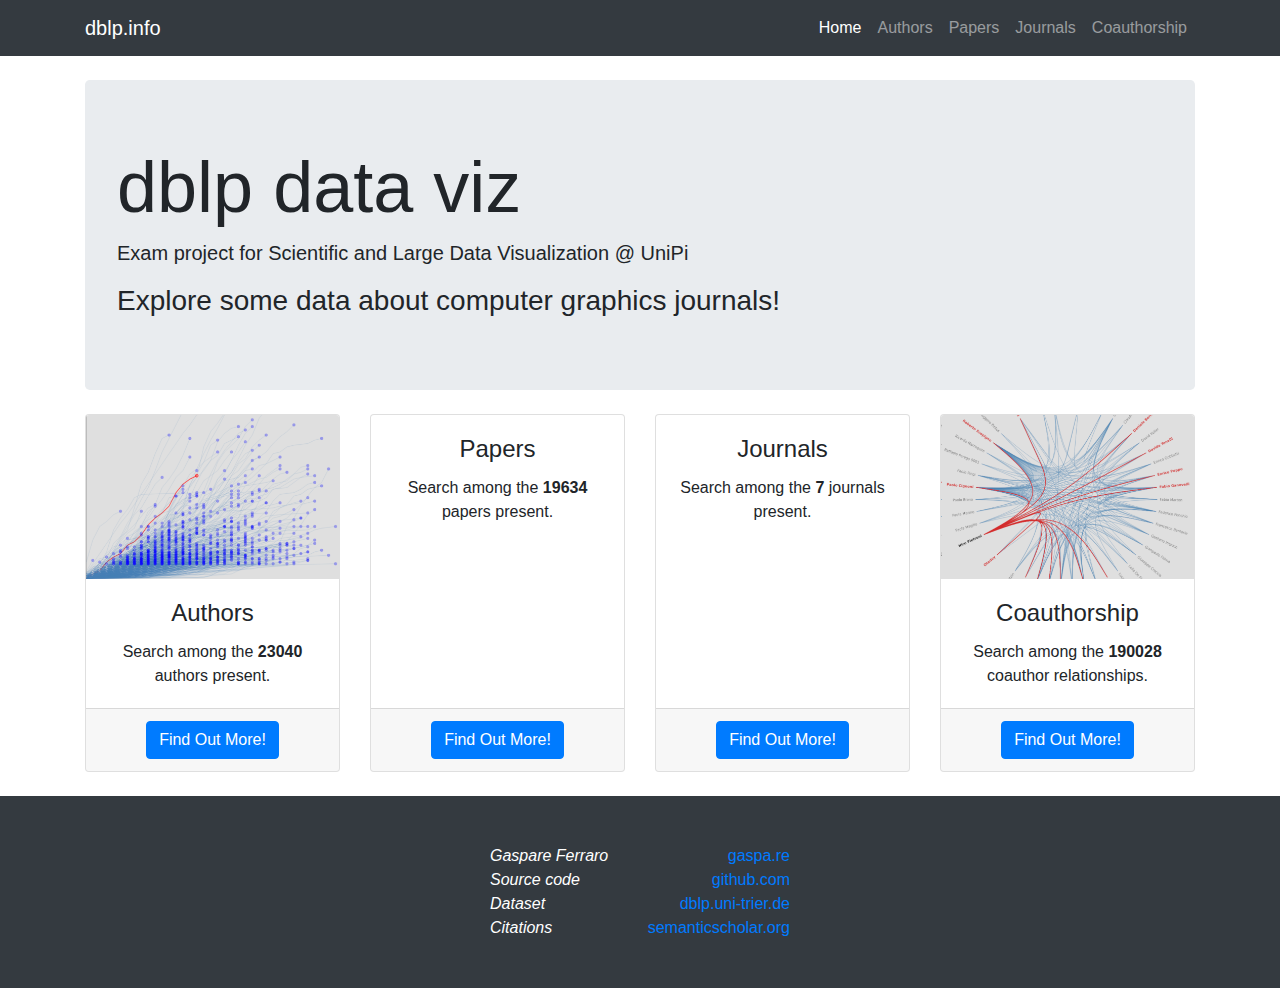
==== index.html @ c19f67bc "fixes, collapse button, citations, authors and author page" ====
<!DOCTYPE html>
<html lang="en">

  <head>

    <!-- meta tag -->
    <meta charset="utf-8">
    <meta http-equiv="X-UA-Compatible"    content="IE=edge">
    <meta name="viewport"                 content="width=device-width, initial-scale=1">
    <meta name="description"              content="dblp data visualization">
    <meta name="author"                   content="Gaspare Ferraro">
    <meta name="theme-color"              content="#343a40">
    <meta name="robots"                   content="index,follow" />
    <meta name="rating"                   content="general" />
    <meta name="google-site-verification" content="a6hIkByHor3IOg-sUYHOzzgsEKkLzZ6knP25Fkke-vg" />

    <!-- facebook meta -->
    <meta property="og:url"          content="https://dblp.info" />
    <meta property="og:type"         content="website" />
    <meta property="og:title"        content="dblp.info" />
    <meta property="og:description"  content="dblp data visualization" />
    <meta property="og:image"        content="https://dblp.info/img/coauthorship.png" />

    <!-- twitter meta-->
    <meta name="twitter:card"        content="summary" />
    <meta name="twitter:site"        content="dblp.info" />
    <meta name="twitter:title"       content="dblp data visualization" />
    <meta name="twitter:description" content="Scientific data visualization about computer graphics journals" />
    <meta name="twitter:creator"     content="@GaspareFerraro" />
    <meta name="twitter:image"       content="https://dblp.info/img/coauthorship.png" />

    <!-- title -->
    <title>Home - dblp.info</title>

    <!-- link -->
    <link rel="shortcut icon" href="https://dblp.info/favicon.ico" type="image/ico"/>
    <link rel="canonical"     href="https://dblp.info">
    <link rel="dns-prefetch"  href="https://fonts.googleapis.com"/>
    <link rel="dns-prefetch"  href="https://www.google-analytics.com"/>
    <link rel="dns-prefetch"  href="https://www.googletagmanager.com"/>

    <!-- stylesheet -->
    <link rel="stylesheet" href="css/bootstrap.min.css">
    <link rel="stylesheet" href="css/heroic-features.css">
    <link rel="stylesheet" href="css/jquery-ui.css">
    <link rel="stylesheet" href="https://use.fontawesome.com/releases/v5.1.1/css/all.css" integrity="sha384-O8whS3fhG2OnA5Kas0Y9l3cfpmYjapjI0E4theH4iuMD+pLhbf6JI0jIMfYcK3yZ" crossorigin="anonymous">

    <!-- css -->
    <style type="text/css">
      
    </style>

  </head>

  <body>

    <!-- Navigation -->
    <nav class="navbar navbar-expand-lg navbar-dark bg-dark fixed-top">
      <div class="container">
        <a class="navbar-brand" href="/">dblp.info</a>
        <button class="navbar-toggler" type="button" data-toggle="collapse" data-target="#navbarResponsive" aria-controls="navbarResponsive" aria-expanded="false" aria-label="Toggle navigation">
          <span class="navbar-toggler-icon"></span>
        </button>
        <div class="collapse navbar-collapse" id="navbarResponsive">
          <ul class="navbar-nav ml-auto">
            <li class="nav-item active">
              <a class="nav-link" href="/"><i class="fas fa-home"></i> Home</a>
            </li>
            <li class="nav-item">
              <a class="nav-link" href="/authors"><i class="fas fa-user"></i> Authors</a>
            </li>
            <li class="nav-item">
              <a class="nav-link" href="/papers"><i class="fas fa-file"></i> Papers</a>
            </li>
            <li class="nav-item">
                <a class="nav-link" href="/journals"><i class="fas fa-book"></i> Journals</a>
            </li>
            <li class="nav-item">
              <a class="nav-link" href="/coauthorship"><i class="fas fa-share-alt"></i> Coauthorship</a>
            </li>
          </ul>
        </div>
      </div>
    </nav>

    <!-- Page Content -->
    <div class="container">

      <!-- Jumbotron Header -->
      <header class="jumbotron my-4">
        <h1 class="display-3">dblp data viz</h1>
        <p class="lead">Exam project for <b>Scientific and Large Data Visualization @ UniPi</b></p>
      
        <h3>Explore some data about computer graphics journals!</h3>

      </header>

      <!-- Page Features -->
      
      <div class="row text-center">

        <div class="col-lg-3 col-md-6 mb-4">
          <div class="card">
            <img class="card-img-top" src="img/authors.png" alt="">
            <div class="card-body">
              <h4 class="card-title">Authors</h4>
              <p class="card-text">Search among the <b id="authors_count"></b> authors present.</p>
            </div>
            <div class="card-footer">
              <a href="/authors" class="btn btn-primary">Find Out More!</a>
            </div>
          </div>
        </div>

        <div class="col-lg-3 col-md-6 mb-4">
          <div class="card">
            <img class="card-img-top" src="https://placehold.it/500x325" alt="">
            <div class="card-body">
              <h4 class="card-title">Papers</h4>
              <p class="card-text">Search among the <b id="papers_count"></b> papers present.</p>
            </div>
            <div class="card-footer">
              <a href="/papers" class="btn btn-primary">Find Out More!</a>
            </div>
          </div>
        </div>

        <div class="col-lg-3 col-md-6 mb-4">
          <div class="card">
            <img class="card-img-top" src="https://placehold.it/500x325" alt="">
            <div class="card-body">
              <h4 class="card-title">Journals</h4>
              <p class="card-text">Search among the <b id="journals_count"></b> journals present.</p>
            </div>
            <div class="card-footer">
              <a href="/journals" class="btn btn-primary">Find Out More!</a>
            </div>
          </div>
        </div>

        <div class="col-lg-3 col-md-6 mb-4">
          <div class="card">
            <img class="card-img-top" src="img/coauthorship.png" alt="">
            <div class="card-body">
              <h4 class="card-title">Coauthorship</h4>
              <p class="card-text">Search among the <b id="coauthorship_count"></b> coauthor relationships.</p>
            </div>
            <div class="card-footer">
              <a href="/coauthorship" class="btn btn-primary">Find Out More!</a>
            </div>
          </div>
        </div>

      </div>
      
      <!-- /.row -->

    </div>
    <!-- /.container -->

    <!-- Footer -->
    <footer class="py-5 bg-dark">
      <div class="container">
          <p class="m-0 text-center text-white"><i class="fas fa-user-tie"> Gaspare Ferraro </i> <a href="https://gaspa.re">gaspa.re <i class="fas fa-id-card-alt"></i></a> </p>
          <p class="m-0 text-center text-white"><i class="fas fa-file-code"> Source code </i> <a href="https://github.com/GaspareG/dblp.info">github.com <i class="fab fa-github"></i></a> </p>
          <p class="m-0 text-center text-white"><i class="fas fa-database"> Dataset </i> <a href="https://dblp.uni-trier.de">dblp.uni-trier.de <i class="fas fa-university"></i></a> </p>
          <p class="m-0 text-center text-white"><i class="fas fa-quote-right"> Citations </i> <a href="https://www.semanticscholar.org/">semanticscholar.org <i class="fas fa-chalkboard-teacher"></i></a> </p>
      </div>
      <!-- /.container -->
    </footer>

    <!-- Scripts -->
    <script src="script/libs/jquery.min.js"></script>
    <script src="script/libs/bootstrap.bundle.min.js"></script>
    <script src="script/libs/d3.v5.min.js"></script>
    <script src="script/libs/jquery-ui.js"></script>
    <script src="script/pages/common.js"></script>
    <script src="script/pages/index.js"></script>

    <!-- Global site tag (gtag.js) - Google Analytics -->
    <script async src="https://www.googletagmanager.com/gtag/js?id=UA-122497833-1"></script>
    <script>
      window.dataLayer = window.dataLayer || [];
      function gtag(){dataLayer.push(arguments);}
      gtag('js', new Date());

      gtag('config', 'UA-122497833-1');
    </script>

  </body>

  </html>
---- css/heroic-features.css ----
/*!
 * Start Bootstrap - Heroic Features (https://startbootstrap.com/template-overviews/heroic-features)
 * Copyright 2013-2017 Start Bootstrap
 * Licensed under MIT (https://github.com/BlackrockDigital/startbootstrap-heroic-features/blob/master/LICENSE)
 */

body {
  padding-top: 54px;
}

@media (min-width: 992px) {
  body {
    padding-top: 56px;
  }
}

.card {
  height: 100%;
}

.m-0 {
  max-width: 300px;
  margin: auto !important;
  text-align: justify !important;
  justify-content: space-between;
  display: flex;
  align-items: center;
}

label, ul, ol {
  margin: 0px !important;
}

svg {
  margin: auto;
}
.tooltip {
  background: #fff;
  padding: 4px;
  border-radius: 4px;
}
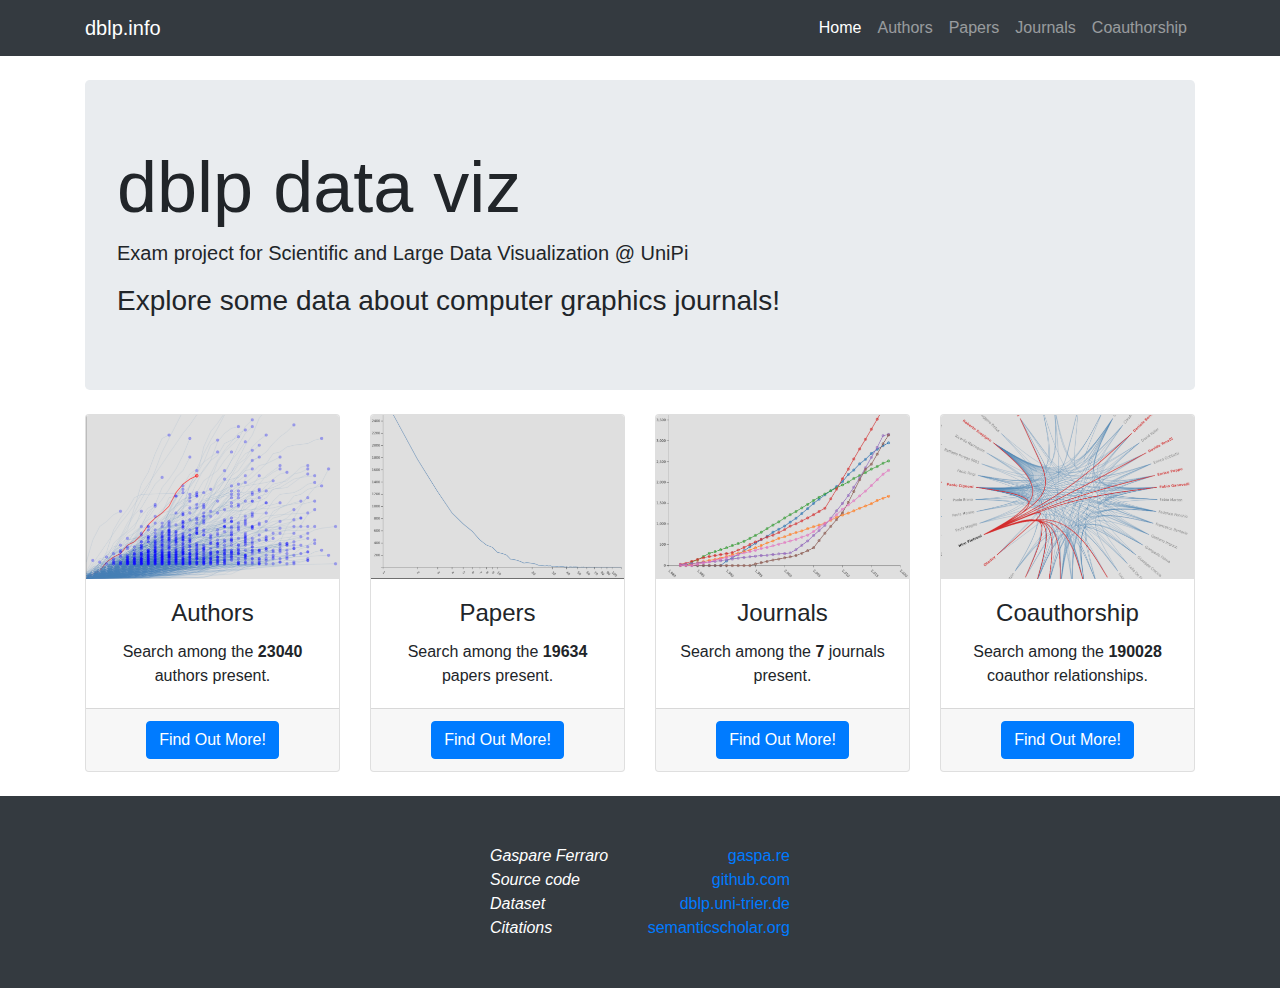
==== commit bb5a5e6f: "papers page" ====
--- a/index.html
+++ b/index.html
@@ -114,7 +114,7 @@
 
         <div class="col-lg-3 col-md-6 mb-4">
           <div class="card">
-            <img class="card-img-top" src="https://placehold.it/500x325" alt="">
+            <img class="card-img-top" src="img/papers.png" alt="">
             <div class="card-body">
               <h4 class="card-title">Papers</h4>
               <p class="card-text">Search among the <b id="papers_count"></b> papers present.</p>
@@ -127,7 +127,7 @@
 
         <div class="col-lg-3 col-md-6 mb-4">
           <div class="card">
-            <img class="card-img-top" src="https://placehold.it/500x325" alt="">
+            <img class="card-img-top" src="img/journals.png" alt="">
             <div class="card-body">
               <h4 class="card-title">Journals</h4>
               <p class="card-text">Search among the <b id="journals_count"></b> journals present.</p>
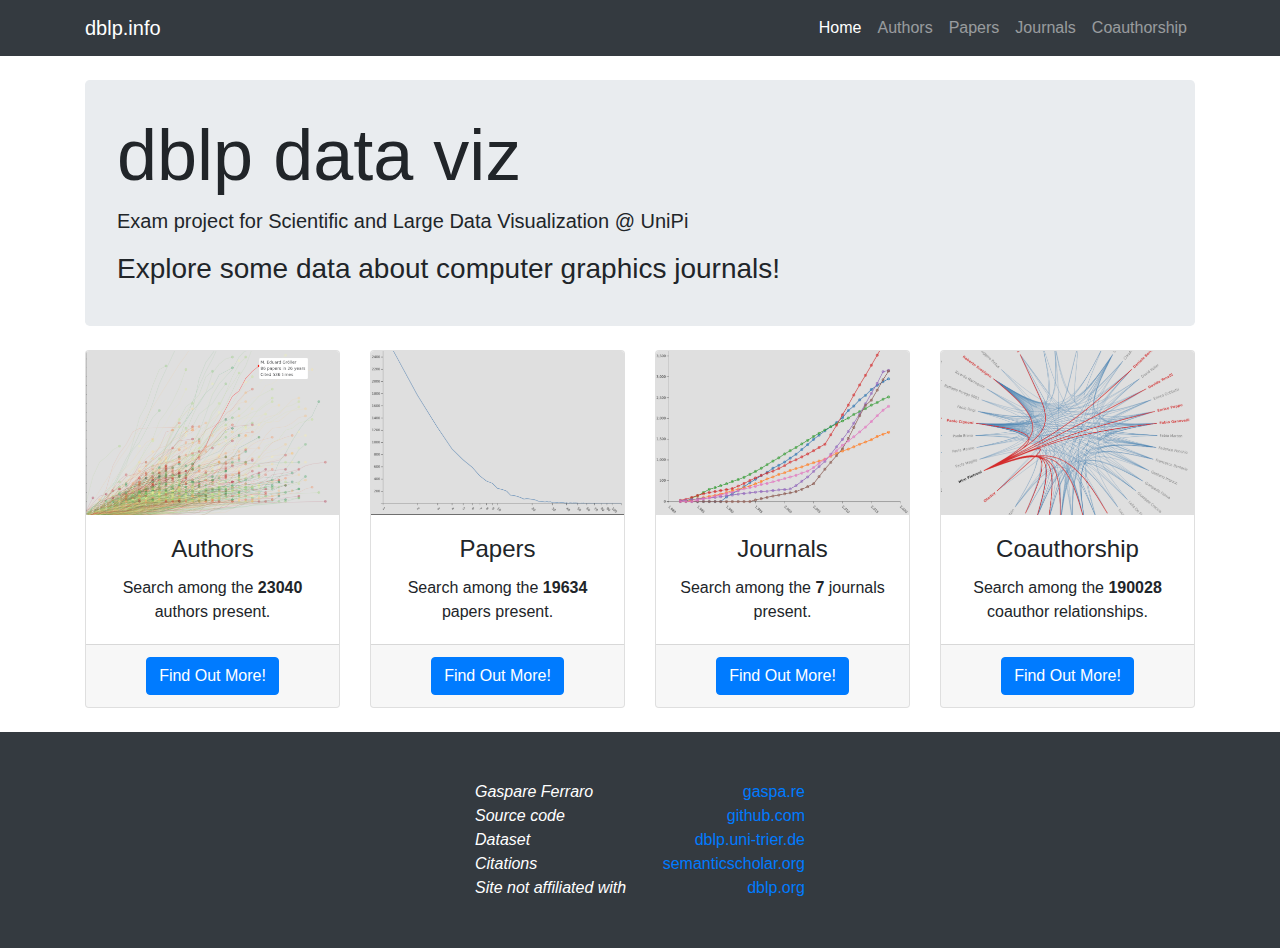
==== commit db38c495: "meta tag fix, analytics and tag manager, disclosure" ====
--- a/index.html
+++ b/index.html
@@ -1,20 +1,34 @@
 <!DOCTYPE html>
-<html lang="en">
+<html lang="en" xml:lang="en" xmlns= "http://www.w3.org/1999/xhtml">
 
   <head>
+
+    <!-- Google Tag Manager -->
+    <script>(function(w,d,s,l,i){w[l]=w[l]||[];w[l].push({'gtm.start':
+    new Date().getTime(),event:'gtm.js'});var f=d.getElementsByTagName(s)[0],
+    j=d.createElement(s),dl=l!='dataLayer'?'&l='+l:'';j.async=true;j.src=
+    'https://www.googletagmanager.com/gtm.js?id='+i+dl;f.parentNode.insertBefore(j,f);
+    })(window,document,'script','dataLayer','GTM-NKP9NNH');</script>
+    <!-- End Google Tag Manager -->
 
     <!-- meta tag -->
     <meta charset="utf-8">
-    <meta http-equiv="X-UA-Compatible"    content="IE=edge">
-    <meta name="viewport"                 content="width=device-width, initial-scale=1">
-    <meta name="description"              content="dblp data visualization">
-    <meta name="author"                   content="Gaspare Ferraro">
-    <meta name="theme-color"              content="#343a40">
-    <meta name="robots"                   content="index,follow" />
-    <meta name="rating"                   content="general" />
-    <meta name="google-site-verification" content="a6hIkByHor3IOg-sUYHOzzgsEKkLzZ6knP25Fkke-vg" />
-
-    <!-- facebook meta -->
+    <meta http-equiv="X-UA-Compatible"       content="IE=edge">
+    <meta http-equiv="Content-Type"          content="text/html; charset=utf-8" />
+    <meta http-equiv="Content-Language"      content="en">
+
+    <meta name="msapplication-tap-highlight" content="no">
+    <meta name="viewport"                    content="user-scalable=no, initial-scale=1, maximum-scale=1, minimum-scale=1, width=device-width">
+    <meta name="viewport"                    content="width=device-width, initial-scale=1">
+    <meta name="description"                 content="dblp data visualization">
+    <meta name="author"                      content="Gaspare Ferraro">
+    <meta name="theme-color"                 content="#343a40">
+    <meta name="robots"                      content="index,follow" />
+    <meta name="rating"                      content="general" />
+    <meta name="google-site-verification"    content="a6hIkByHor3IOg-sUYHOzzgsEKkLzZ6knP25Fkke-vg" />
+    <meta name="google"                      content="notranslate" />
+
+    <!-- open graph meta -->
     <meta property="og:url"          content="https://dblp.info" />
     <meta property="og:type"         content="website" />
     <meta property="og:title"        content="dblp.info" />
@@ -38,6 +52,7 @@
     <link rel="dns-prefetch"  href="https://fonts.googleapis.com"/>
     <link rel="dns-prefetch"  href="https://www.google-analytics.com"/>
     <link rel="dns-prefetch"  href="https://www.googletagmanager.com"/>
+    <link rel="dns-prefetch"  href="https://use.fontawesome.com" />
 
     <!-- stylesheet -->
     <link rel="stylesheet" href="css/bootstrap.min.css">
@@ -53,6 +68,10 @@
   </head>
 
   <body>
+
+    <!-- Google Tag Manager (noscript) -->
+    <noscript><iframe src="https://www.googletagmanager.com/ns.html?id=GTM-NKP9NNH" height="0" width="0" style="display:none;visibility:hidden"></iframe></noscript>
+    <!-- End Google Tag Manager (noscript) -->
 
     <!-- Navigation -->
     <nav class="navbar navbar-expand-lg navbar-dark bg-dark fixed-top">
@@ -165,17 +184,19 @@
           <p class="m-0 text-center text-white"><i class="fas fa-file-code"> Source code </i> <a href="https://github.com/GaspareG/dblp.info">github.com <i class="fab fa-github"></i></a> </p>
           <p class="m-0 text-center text-white"><i class="fas fa-database"> Dataset </i> <a href="https://dblp.uni-trier.de">dblp.uni-trier.de <i class="fas fa-university"></i></a> </p>
           <p class="m-0 text-center text-white"><i class="fas fa-quote-right"> Citations </i> <a href="https://www.semanticscholar.org/">semanticscholar.org <i class="fas fa-chalkboard-teacher"></i></a> </p>
+          <p class="m-0 text-center text-white"><i class="fas fa-exclamation-circle"> Site not affiliated with</i> <a href="http://dblp.org/">dblp.org  <i class="fas fa-exclamation-circle"></i></a> </p>
       </div>
       <!-- /.container -->
     </footer>
 
     <!-- Scripts -->
-    <script src="script/libs/jquery.min.js"></script>
-    <script src="script/libs/bootstrap.bundle.min.js"></script>
-    <script src="script/libs/d3.v5.min.js"></script>
-    <script src="script/libs/jquery-ui.js"></script>
-    <script src="script/pages/common.js"></script>
-    <script src="script/pages/index.js"></script>
+    <script type="text/javascript" src="script/libs/jquery.min.js"></script>
+    <script type="text/javascript" src="script/libs/bootstrap.bundle.min.js"></script>
+    <script type="text/javascript" src="script/libs/d3.v5.min.js"></script>
+    <script type="text/javascript" src="script/libs/jquery-ui.js"></script>
+    <script type="text/javascript "src="script/pages/common.js"></script>
+    <script type="text/javascript" src="script/pages/index.js"></script>
+    <script type="text/javascript" src="//cookieinfoscript.com/js/cookieinfo.min.js" id="cookieinfo"></script>
 
     <!-- Global site tag (gtag.js) - Google Analytics -->
     <script async src="https://www.googletagmanager.com/gtag/js?id=UA-122497833-1"></script>
@@ -189,4 +210,4 @@
 
   </body>
 
-  </html>
+</html>
--- a/css/heroic-features.css
+++ b/css/heroic-features.css
@@ -19,7 +19,7 @@
 }
 
 .m-0 {
-  max-width: 300px;
+  max-width: 330px;
   margin: auto !important;
   text-align: justify !important;
   justify-content: space-between;
@@ -39,3 +39,20 @@
   padding: 4px;
   border-radius: 4px;
 }
+
+.filter {
+  margin: 8px;
+  padding: 8px;
+  padding-left: 16px;
+  padding-right: 16px;
+  border-radius: .3rem;
+  background: #e0e0e0;
+}      
+
+.jumbotron {
+  padding: 2rem !important;
+}
+
+.ui-slider {
+  margin-top: 8px !important;
+}
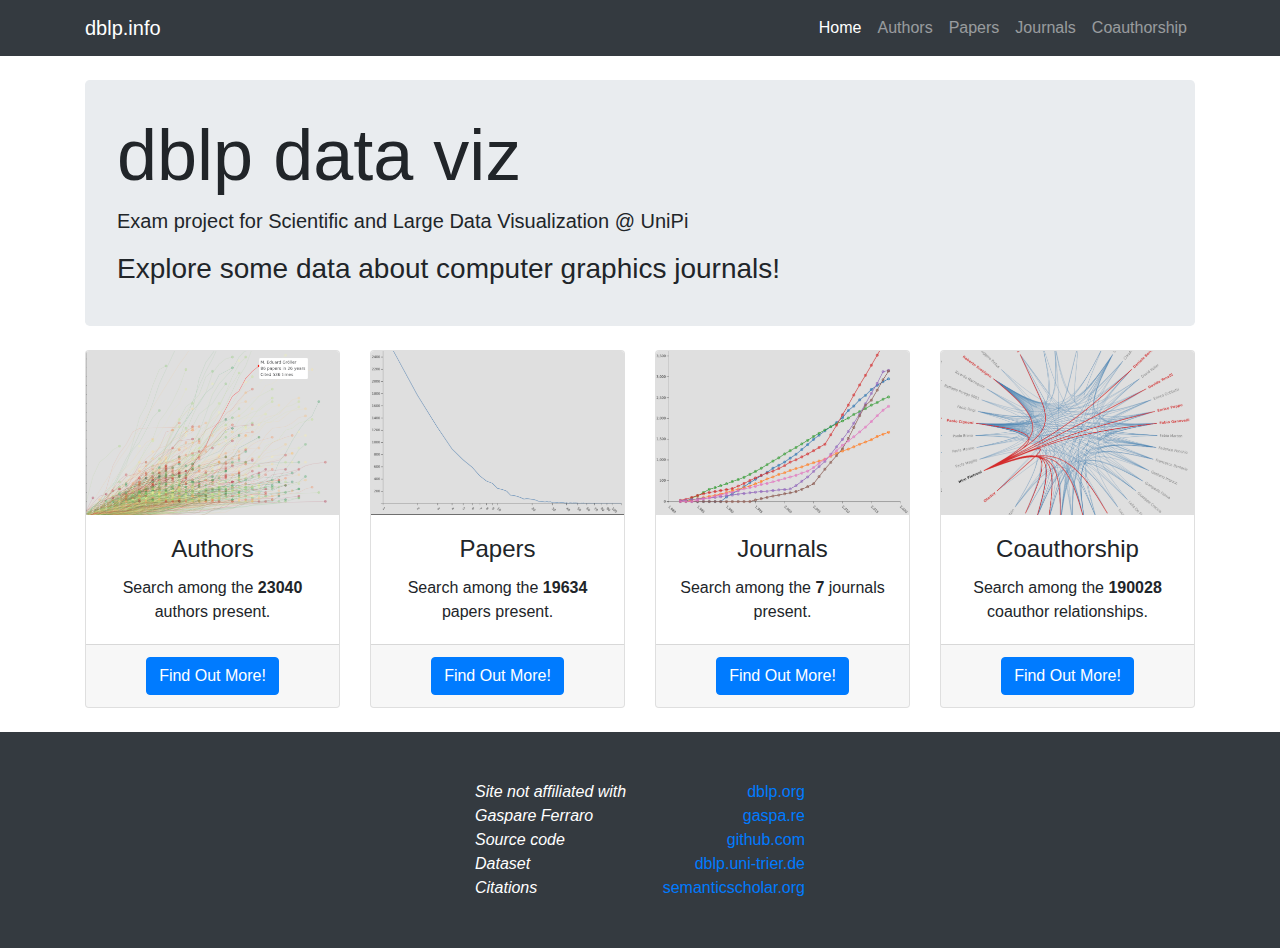
==== commit c2fcb7eb: "new layout for all pages" ====
--- a/index.html
+++ b/index.html
@@ -180,11 +180,11 @@
     <!-- Footer -->
     <footer class="py-5 bg-dark">
       <div class="container">
+          <p class="m-0 text-center text-white"><i class="fas fa-exclamation-circle"> Site not affiliated with</i> <a href="http://dblp.org/">dblp.org  <i class="fas fa-exclamation-circle"></i></a> </p>
           <p class="m-0 text-center text-white"><i class="fas fa-user-tie"> Gaspare Ferraro </i> <a href="https://gaspa.re">gaspa.re <i class="fas fa-id-card-alt"></i></a> </p>
           <p class="m-0 text-center text-white"><i class="fas fa-file-code"> Source code </i> <a href="https://github.com/GaspareG/dblp.info">github.com <i class="fab fa-github"></i></a> </p>
           <p class="m-0 text-center text-white"><i class="fas fa-database"> Dataset </i> <a href="https://dblp.uni-trier.de">dblp.uni-trier.de <i class="fas fa-university"></i></a> </p>
           <p class="m-0 text-center text-white"><i class="fas fa-quote-right"> Citations </i> <a href="https://www.semanticscholar.org/">semanticscholar.org <i class="fas fa-chalkboard-teacher"></i></a> </p>
-          <p class="m-0 text-center text-white"><i class="fas fa-exclamation-circle"> Site not affiliated with</i> <a href="http://dblp.org/">dblp.org  <i class="fas fa-exclamation-circle"></i></a> </p>
       </div>
       <!-- /.container -->
     </footer>
--- a/css/heroic-features.css
+++ b/css/heroic-features.css
@@ -56,3 +56,48 @@
 .ui-slider {
   margin-top: 8px !important;
 }
+
+
+.node {
+  font: 300 11px "Helvetica Neue", Helvetica, Arial, sans-serif;
+}
+
+.node:hover {
+  fill: #000;
+}
+
+.link {
+  stroke: steelblue;
+  stroke-opacity: 0.4;
+  fill: none;
+  pointer-events: none;
+}
+
+.node:hover,
+.node--source,
+.node--target {
+  font-weight: 700;
+}
+
+.node--source {
+  fill: #2ca02c;
+}
+
+.node--target {
+  fill: #d62728;
+}
+
+.link--source,
+.link--target {
+  stroke-opacity: 1;
+  stroke-width: 2px;
+}
+
+.link--source {
+  stroke: #d62728;
+}
+
+.link--target {
+  stroke: #d62728;
+}
+
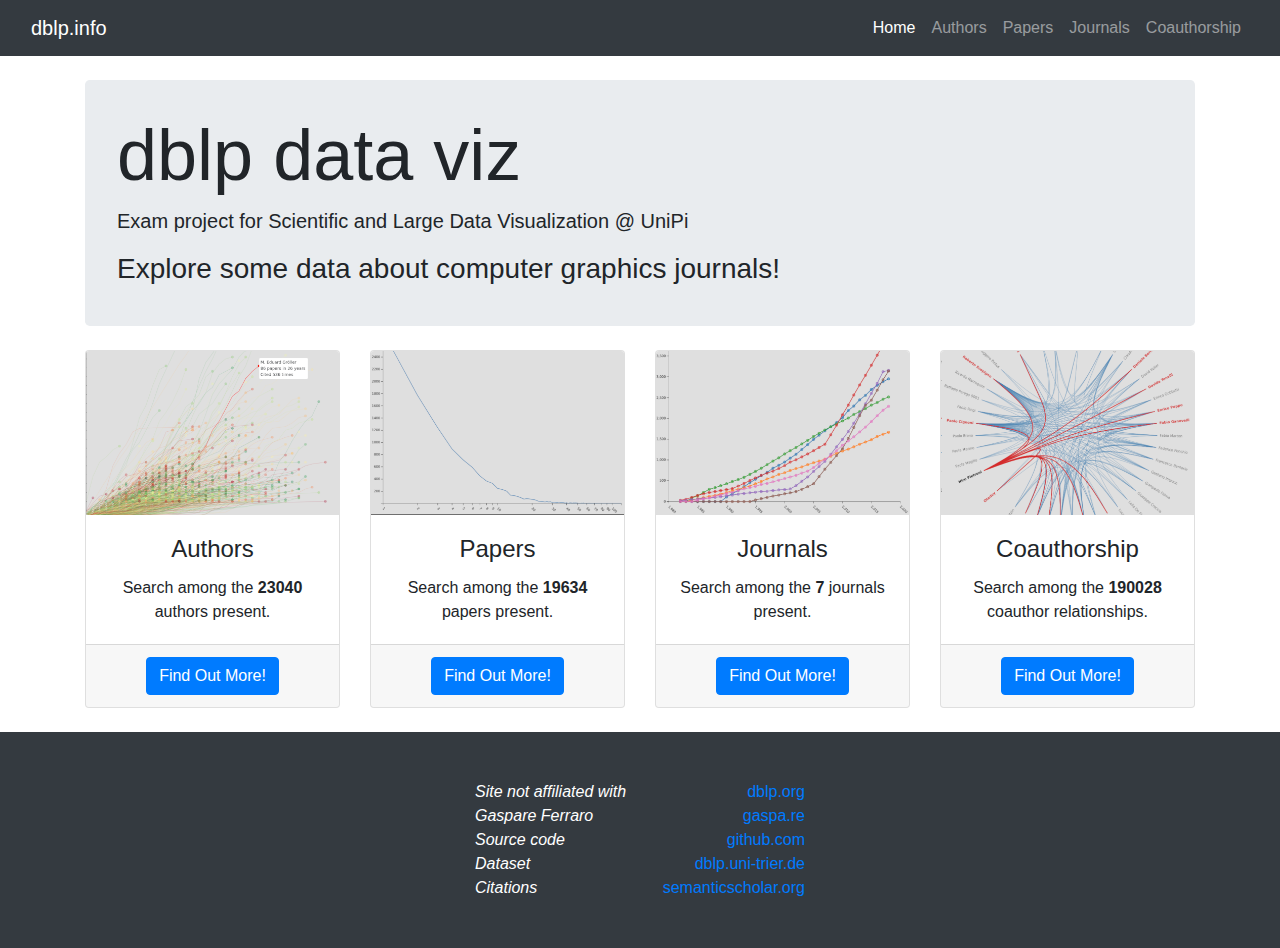
==== commit dd17ec57: "new authors page, add legend to journals" ====
--- a/index.html
+++ b/index.html
@@ -75,7 +75,7 @@
 
     <!-- Navigation -->
     <nav class="navbar navbar-expand-lg navbar-dark bg-dark fixed-top">
-      <div class="container">
+      <div class="container-fluid">
         <a class="navbar-brand" href="/">dblp.info</a>
         <button class="navbar-toggler" type="button" data-toggle="collapse" data-target="#navbarResponsive" aria-controls="navbarResponsive" aria-expanded="false" aria-label="Toggle navigation">
           <span class="navbar-toggler-icon"></span>
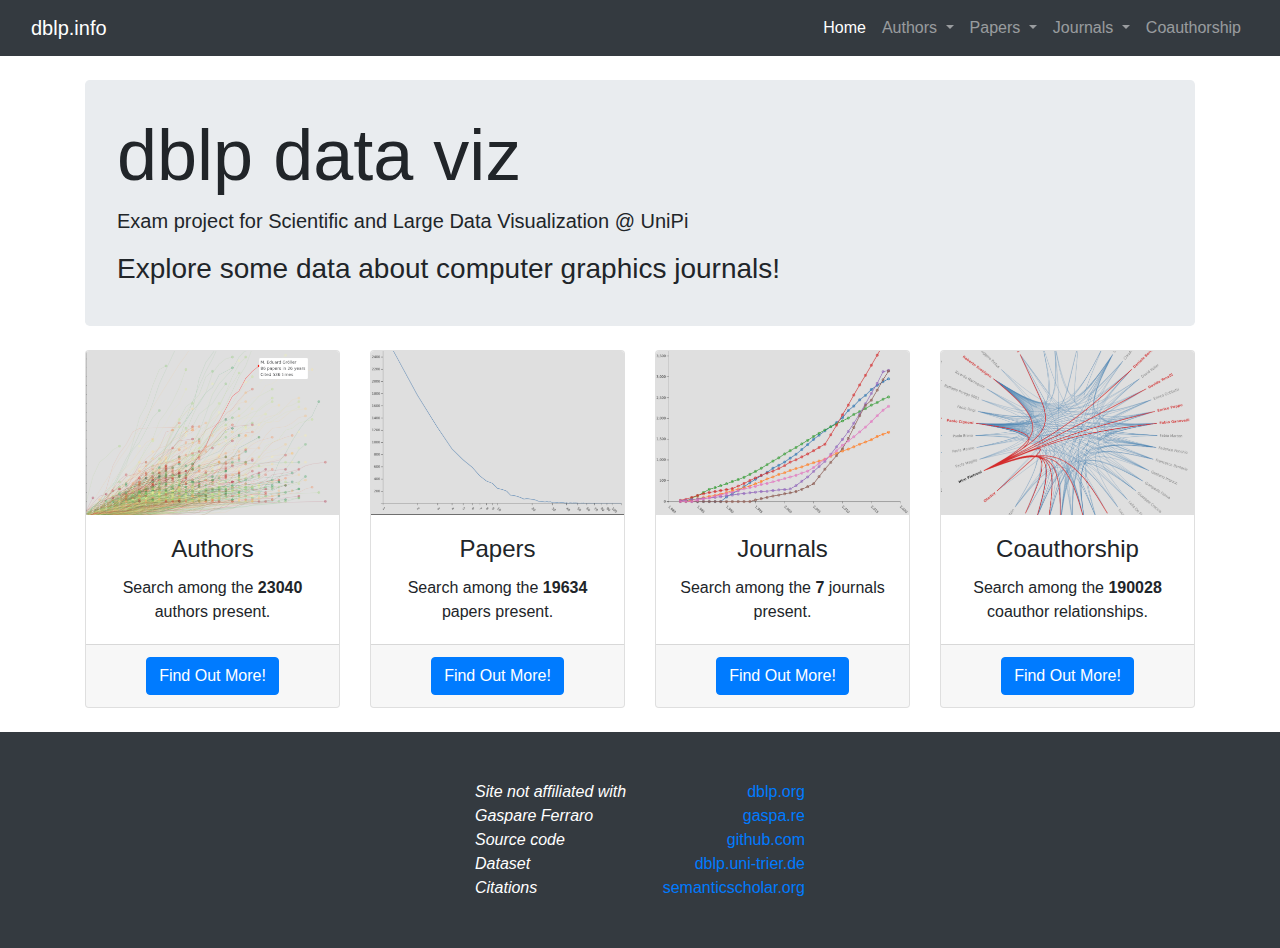
==== commit 55d386b3: "new navbar, bug fixes" ====
--- a/index.html
+++ b/index.html
@@ -82,21 +82,45 @@
         </button>
         <div class="collapse navbar-collapse" id="navbarResponsive">
           <ul class="navbar-nav ml-auto">
+
             <li class="nav-item active">
               <a class="nav-link" href="/"><i class="fas fa-home"></i> Home</a>
             </li>
-            <li class="nav-item">
-              <a class="nav-link" href="/authors"><i class="fas fa-user"></i> Authors</a>
-            </li>
-            <li class="nav-item">
-              <a class="nav-link" href="/papers"><i class="fas fa-file"></i> Papers</a>
-            </li>
-            <li class="nav-item">
-                <a class="nav-link" href="/journals"><i class="fas fa-book"></i> Journals</a>
-            </li>
+
+            <li class="nav-item dropdown">
+              <a class="nav-link dropdown-toggle" href="#" id="navbarDropdown" role="button" data-toggle="dropdown" aria-haspopup="true" aria-expanded="false">
+                <i class="fas fa-user"></i> Authors
+              </a>
+              <div class="dropdown-menu" aria-labelledby="navbarDropdown">
+                <a class="dropdown-item" href="authors">All authors</a>
+                <a class="dropdown-item" href="author">Single author</a>
+              </div>
+            </li>
+
+            <li class="nav-item dropdown">
+              <a class="nav-link dropdown-toggle" href="#" id="navbarDropdown" role="button" data-toggle="dropdown" aria-haspopup="true" aria-expanded="false">
+                <i class="fas fa-file"></i> Papers
+              </a>
+              <div class="dropdown-menu" aria-labelledby="navbarDropdown">
+                <a class="dropdown-item" href="papers">All papers</a>
+                <a class="dropdown-item" href="paper">Single paper</a>
+              </div>
+            </li>
+
+            <li class="nav-item dropdown">
+              <a class="nav-link dropdown-toggle" href="#" id="navbarDropdown" role="button" data-toggle="dropdown" aria-haspopup="true" aria-expanded="false">
+                <i class="fas fa-book"></i> Journals
+              </a>
+              <div class="dropdown-menu" aria-labelledby="navbarDropdown">
+                <a class="dropdown-item" href="journals">All journals</a>
+                <a class="dropdown-item" href="journal">Single journal</a>
+              </div>
+            </li>
+
             <li class="nav-item">
               <a class="nav-link" href="/coauthorship"><i class="fas fa-share-alt"></i> Coauthorship</a>
             </li>
+
           </ul>
         </div>
       </div>
--- a/css/heroic-features.css
+++ b/css/heroic-features.css
@@ -35,7 +35,8 @@
   margin: auto;
 }
 .tooltip {
-  background: #fff;
+  background: rgba(255, 255, 255, 0.5);
+  font-size: 8px !important;
   padding: 4px;
   border-radius: 4px;
 }
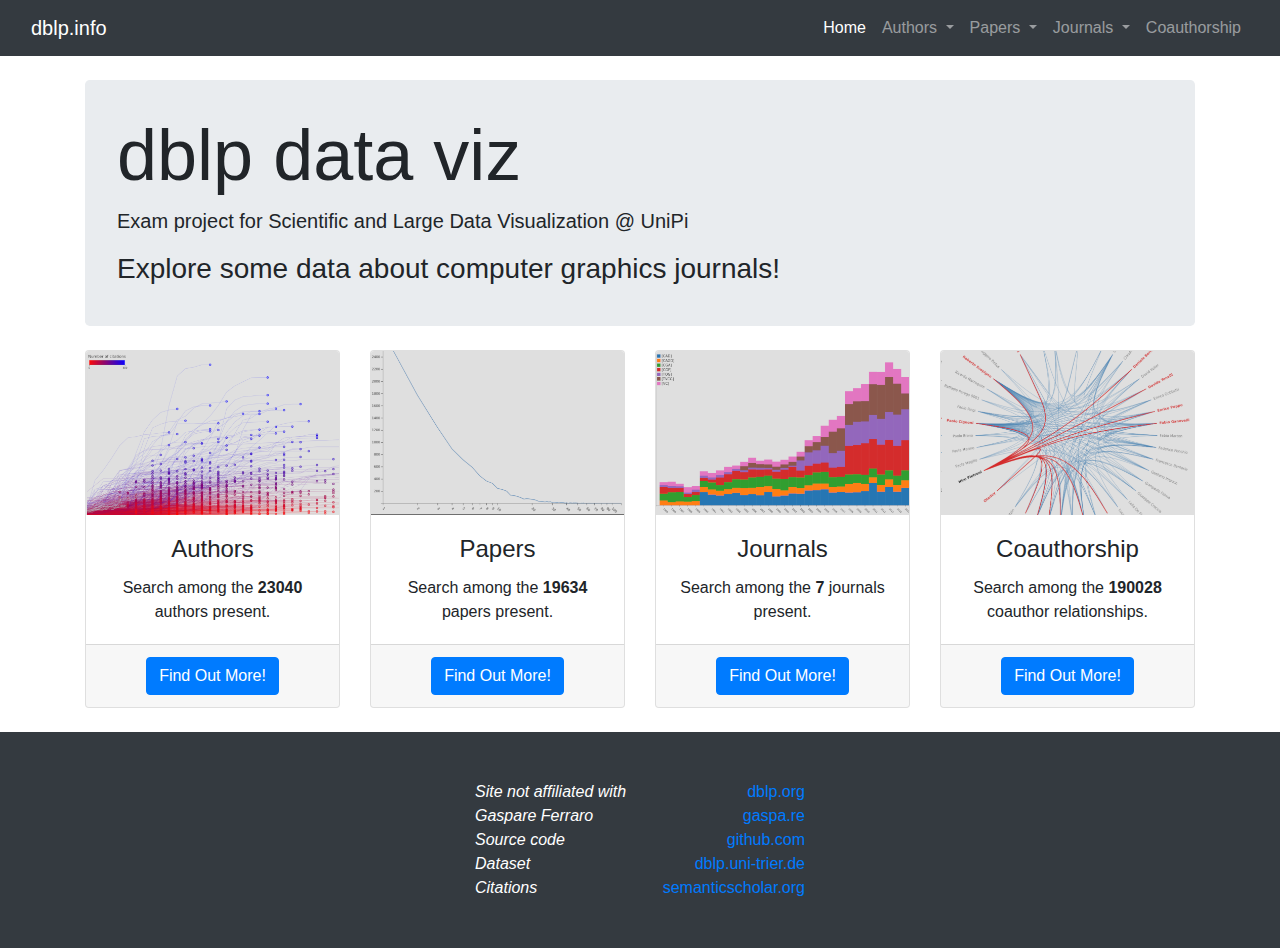
==== commit db96aff2: "formatted html & js" ====
--- a/index.html
+++ b/index.html
@@ -1,22 +1,19 @@
 <!DOCTYPE html>
 <html lang="en" xml:lang="en" xmlns= "http://www.w3.org/1999/xhtml">
-
   <head>
-
     <!-- Google Tag Manager -->
     <script>(function(w,d,s,l,i){w[l]=w[l]||[];w[l].push({'gtm.start':
-    new Date().getTime(),event:'gtm.js'});var f=d.getElementsByTagName(s)[0],
-    j=d.createElement(s),dl=l!='dataLayer'?'&l='+l:'';j.async=true;j.src=
-    'https://www.googletagmanager.com/gtm.js?id='+i+dl;f.parentNode.insertBefore(j,f);
-    })(window,document,'script','dataLayer','GTM-NKP9NNH');</script>
+      new Date().getTime(),event:'gtm.js'});var f=d.getElementsByTagName(s)[0],
+      j=d.createElement(s),dl=l!='dataLayer'?'&l='+l:'';j.async=true;j.src=
+      'https://www.googletagmanager.com/gtm.js?id='+i+dl;f.parentNode.insertBefore(j,f);
+      })(window,document,'script','dataLayer','GTM-NKP9NNH');
+    </script>
     <!-- End Google Tag Manager -->
-
     <!-- meta tag -->
     <meta charset="utf-8">
     <meta http-equiv="X-UA-Compatible"       content="IE=edge">
     <meta http-equiv="Content-Type"          content="text/html; charset=utf-8" />
     <meta http-equiv="Content-Language"      content="en">
-
     <meta name="msapplication-tap-highlight" content="no">
     <meta name="viewport"                    content="user-scalable=no, initial-scale=1, maximum-scale=1, minimum-scale=1, width=device-width">
     <meta name="viewport"                    content="width=device-width, initial-scale=1">
@@ -27,14 +24,12 @@
     <meta name="rating"                      content="general" />
     <meta name="google-site-verification"    content="a6hIkByHor3IOg-sUYHOzzgsEKkLzZ6knP25Fkke-vg" />
     <meta name="google"                      content="notranslate" />
-
     <!-- open graph meta -->
     <meta property="og:url"          content="https://dblp.info" />
     <meta property="og:type"         content="website" />
     <meta property="og:title"        content="dblp.info" />
     <meta property="og:description"  content="dblp data visualization" />
     <meta property="og:image"        content="https://dblp.info/img/coauthorship.png" />
-
     <!-- twitter meta-->
     <meta name="twitter:card"        content="summary" />
     <meta name="twitter:site"        content="dblp.info" />
@@ -42,10 +37,8 @@
     <meta name="twitter:description" content="Scientific data visualization about computer graphics journals" />
     <meta name="twitter:creator"     content="@GaspareFerraro" />
     <meta name="twitter:image"       content="https://dblp.info/img/coauthorship.png" />
-
     <!-- title -->
     <title>Home - dblp.info</title>
-
     <!-- link -->
     <link rel="shortcut icon" href="https://dblp.info/favicon.ico" type="image/ico"/>
     <link rel="canonical"     href="https://dblp.info">
@@ -53,95 +46,75 @@
     <link rel="dns-prefetch"  href="https://www.google-analytics.com"/>
     <link rel="dns-prefetch"  href="https://www.googletagmanager.com"/>
     <link rel="dns-prefetch"  href="https://use.fontawesome.com" />
-
     <!-- stylesheet -->
     <link rel="stylesheet" href="css/bootstrap.min.css">
     <link rel="stylesheet" href="css/heroic-features.css">
     <link rel="stylesheet" href="css/jquery-ui.css">
     <link rel="stylesheet" href="https://use.fontawesome.com/releases/v5.1.1/css/all.css" integrity="sha384-O8whS3fhG2OnA5Kas0Y9l3cfpmYjapjI0E4theH4iuMD+pLhbf6JI0jIMfYcK3yZ" crossorigin="anonymous">
-
     <!-- css -->
     <style type="text/css">
-      
     </style>
-
   </head>
-
   <body>
-
     <!-- Google Tag Manager (noscript) -->
     <noscript><iframe src="https://www.googletagmanager.com/ns.html?id=GTM-NKP9NNH" height="0" width="0" style="display:none;visibility:hidden"></iframe></noscript>
     <!-- End Google Tag Manager (noscript) -->
-
     <!-- Navigation -->
     <nav class="navbar navbar-expand-lg navbar-dark bg-dark fixed-top">
       <div class="container-fluid">
         <a class="navbar-brand" href="/">dblp.info</a>
         <button class="navbar-toggler" type="button" data-toggle="collapse" data-target="#navbarResponsive" aria-controls="navbarResponsive" aria-expanded="false" aria-label="Toggle navigation">
-          <span class="navbar-toggler-icon"></span>
+        <span class="navbar-toggler-icon"></span>
         </button>
         <div class="collapse navbar-collapse" id="navbarResponsive">
           <ul class="navbar-nav ml-auto">
-
             <li class="nav-item active">
               <a class="nav-link" href="/"><i class="fas fa-home"></i> Home</a>
             </li>
-
             <li class="nav-item dropdown">
               <a class="nav-link dropdown-toggle" href="#" id="navbarDropdown" role="button" data-toggle="dropdown" aria-haspopup="true" aria-expanded="false">
-                <i class="fas fa-user"></i> Authors
+              <i class="fas fa-user"></i> Authors
               </a>
               <div class="dropdown-menu" aria-labelledby="navbarDropdown">
                 <a class="dropdown-item" href="authors">All authors</a>
                 <a class="dropdown-item" href="author">Single author</a>
               </div>
             </li>
-
             <li class="nav-item dropdown">
               <a class="nav-link dropdown-toggle" href="#" id="navbarDropdown" role="button" data-toggle="dropdown" aria-haspopup="true" aria-expanded="false">
-                <i class="fas fa-file"></i> Papers
+              <i class="fas fa-file"></i> Papers
               </a>
               <div class="dropdown-menu" aria-labelledby="navbarDropdown">
                 <a class="dropdown-item" href="papers">All papers</a>
                 <a class="dropdown-item" href="paper">Single paper</a>
               </div>
             </li>
-
             <li class="nav-item dropdown">
               <a class="nav-link dropdown-toggle" href="#" id="navbarDropdown" role="button" data-toggle="dropdown" aria-haspopup="true" aria-expanded="false">
-                <i class="fas fa-book"></i> Journals
+              <i class="fas fa-book"></i> Journals
               </a>
               <div class="dropdown-menu" aria-labelledby="navbarDropdown">
                 <a class="dropdown-item" href="journals">All journals</a>
                 <a class="dropdown-item" href="journal">Single journal</a>
               </div>
             </li>
-
             <li class="nav-item">
               <a class="nav-link" href="/coauthorship"><i class="fas fa-share-alt"></i> Coauthorship</a>
             </li>
-
           </ul>
         </div>
       </div>
     </nav>
-
     <!-- Page Content -->
     <div class="container">
-
       <!-- Jumbotron Header -->
       <header class="jumbotron my-4">
         <h1 class="display-3">dblp data viz</h1>
         <p class="lead">Exam project for <b>Scientific and Large Data Visualization @ UniPi</b></p>
-      
         <h3>Explore some data about computer graphics journals!</h3>
-
       </header>
-
       <!-- Page Features -->
-      
       <div class="row text-center">
-
         <div class="col-lg-3 col-md-6 mb-4">
           <div class="card">
             <img class="card-img-top" src="img/authors.png" alt="">
@@ -154,7 +127,6 @@
             </div>
           </div>
         </div>
-
         <div class="col-lg-3 col-md-6 mb-4">
           <div class="card">
             <img class="card-img-top" src="img/papers.png" alt="">
@@ -167,7 +139,6 @@
             </div>
           </div>
         </div>
-
         <div class="col-lg-3 col-md-6 mb-4">
           <div class="card">
             <img class="card-img-top" src="img/journals.png" alt="">
@@ -180,7 +151,6 @@
             </div>
           </div>
         </div>
-
         <div class="col-lg-3 col-md-6 mb-4">
           <div class="card">
             <img class="card-img-top" src="img/coauthorship.png" alt="">
@@ -193,26 +163,21 @@
             </div>
           </div>
         </div>
-
       </div>
-      
       <!-- /.row -->
-
     </div>
     <!-- /.container -->
-
     <!-- Footer -->
     <footer class="py-5 bg-dark">
       <div class="container">
-          <p class="m-0 text-center text-white"><i class="fas fa-exclamation-circle"> Site not affiliated with</i> <a href="http://dblp.org/">dblp.org  <i class="fas fa-exclamation-circle"></i></a> </p>
-          <p class="m-0 text-center text-white"><i class="fas fa-user-tie"> Gaspare Ferraro </i> <a href="https://gaspa.re">gaspa.re <i class="fas fa-id-card-alt"></i></a> </p>
-          <p class="m-0 text-center text-white"><i class="fas fa-file-code"> Source code </i> <a href="https://github.com/GaspareG/dblp.info">github.com <i class="fab fa-github"></i></a> </p>
-          <p class="m-0 text-center text-white"><i class="fas fa-database"> Dataset </i> <a href="https://dblp.uni-trier.de">dblp.uni-trier.de <i class="fas fa-university"></i></a> </p>
-          <p class="m-0 text-center text-white"><i class="fas fa-quote-right"> Citations </i> <a href="https://www.semanticscholar.org/">semanticscholar.org <i class="fas fa-chalkboard-teacher"></i></a> </p>
+        <p class="m-0 text-center text-white"><i class="fas fa-exclamation-circle"> Site not affiliated with</i> <a href="http://dblp.org/">dblp.org  <i class="fas fa-exclamation-circle"></i></a> </p>
+        <p class="m-0 text-center text-white"><i class="fas fa-user-tie"> Gaspare Ferraro </i> <a href="https://gaspa.re">gaspa.re <i class="fas fa-id-card-alt"></i></a> </p>
+        <p class="m-0 text-center text-white"><i class="fas fa-file-code"> Source code </i> <a href="https://github.com/GaspareG/dblp.info">github.com <i class="fab fa-github"></i></a> </p>
+        <p class="m-0 text-center text-white"><i class="fas fa-database"> Dataset </i> <a href="https://dblp.uni-trier.de">dblp.uni-trier.de <i class="fas fa-university"></i></a> </p>
+        <p class="m-0 text-center text-white"><i class="fas fa-quote-right"> Citations </i> <a href="https://www.semanticscholar.org/">semanticscholar.org <i class="fas fa-chalkboard-teacher"></i></a> </p>
       </div>
       <!-- /.container -->
     </footer>
-
     <!-- Scripts -->
     <script type="text/javascript" src="script/libs/jquery.min.js"></script>
     <script type="text/javascript" src="script/libs/bootstrap.bundle.min.js"></script>
@@ -221,17 +186,14 @@
     <script type="text/javascript "src="script/pages/common.js"></script>
     <script type="text/javascript" src="script/pages/index.js"></script>
     <script type="text/javascript" src="//cookieinfoscript.com/js/cookieinfo.min.js" id="cookieinfo"></script>
-
     <!-- Global site tag (gtag.js) - Google Analytics -->
     <script async src="https://www.googletagmanager.com/gtag/js?id=UA-122497833-1"></script>
     <script>
       window.dataLayer = window.dataLayer || [];
       function gtag(){dataLayer.push(arguments);}
       gtag('js', new Date());
-
+      
       gtag('config', 'UA-122497833-1');
     </script>
-
   </body>
-
 </html>
